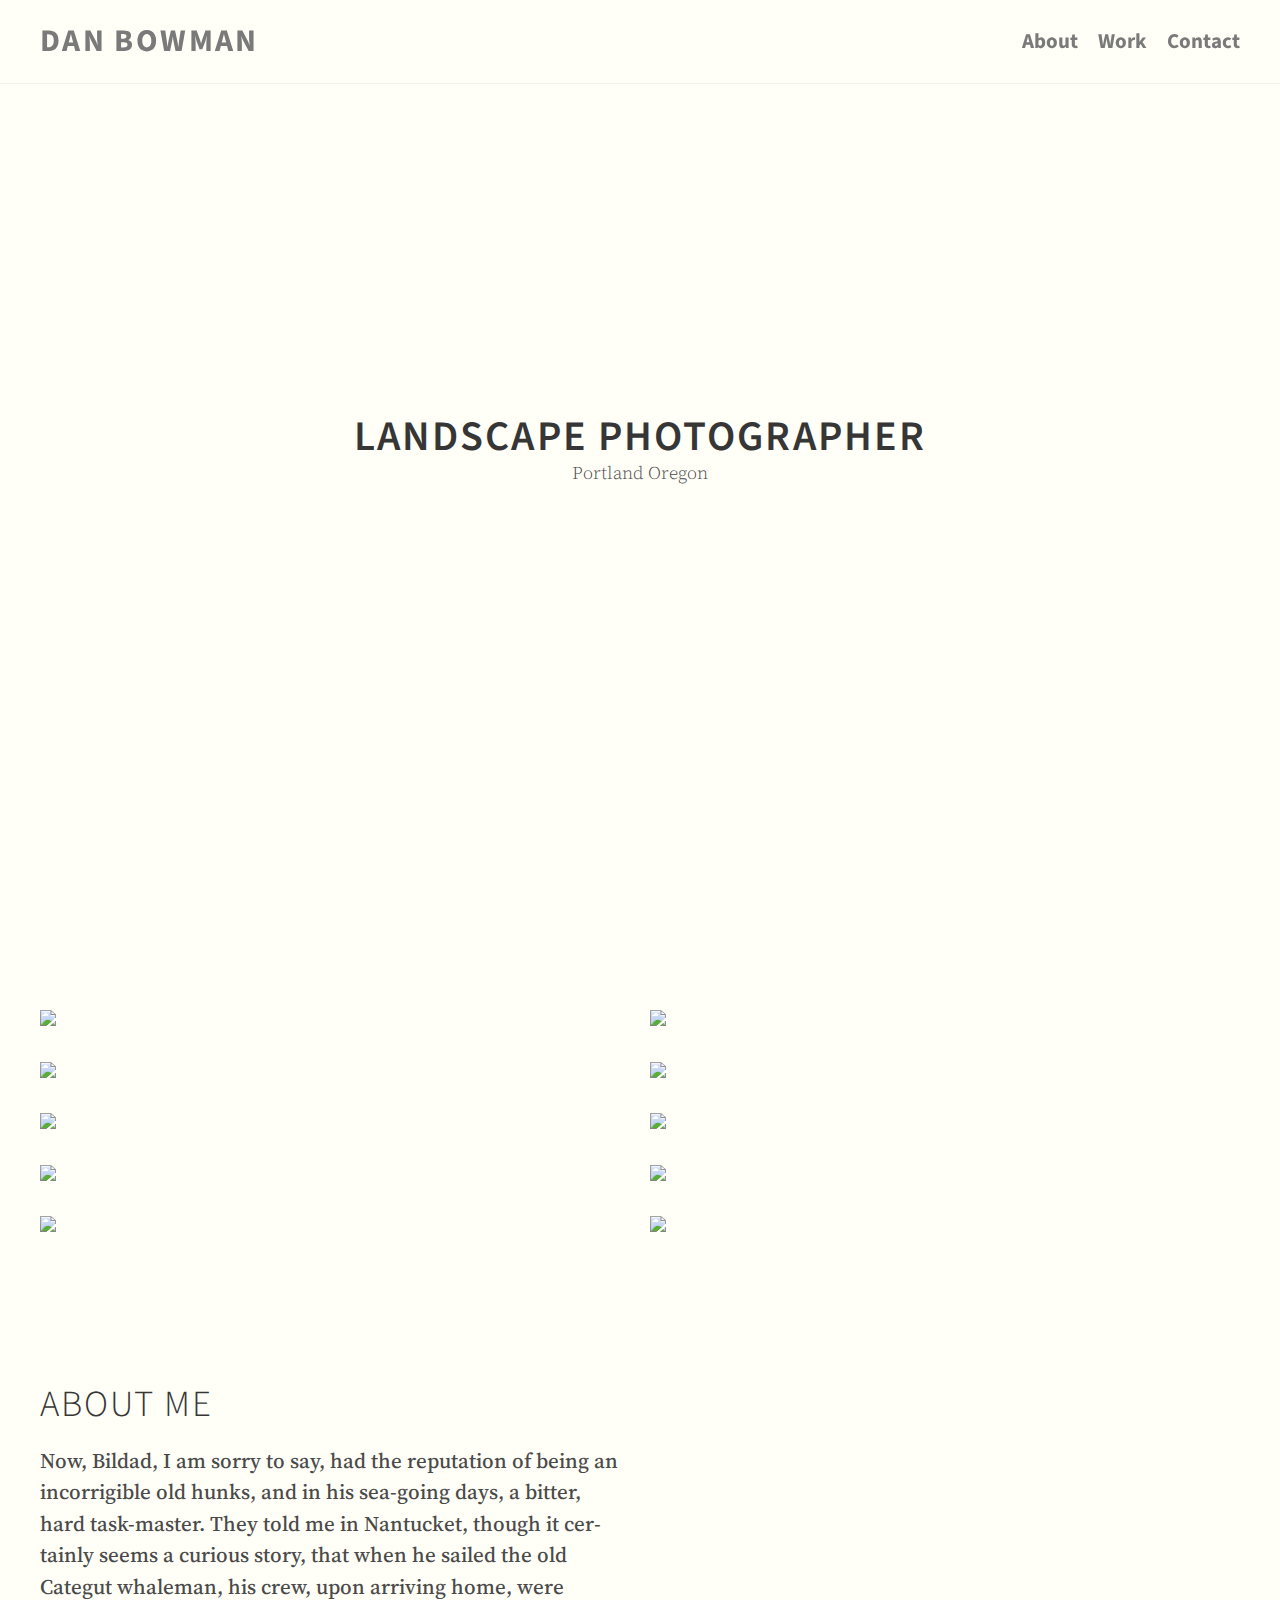
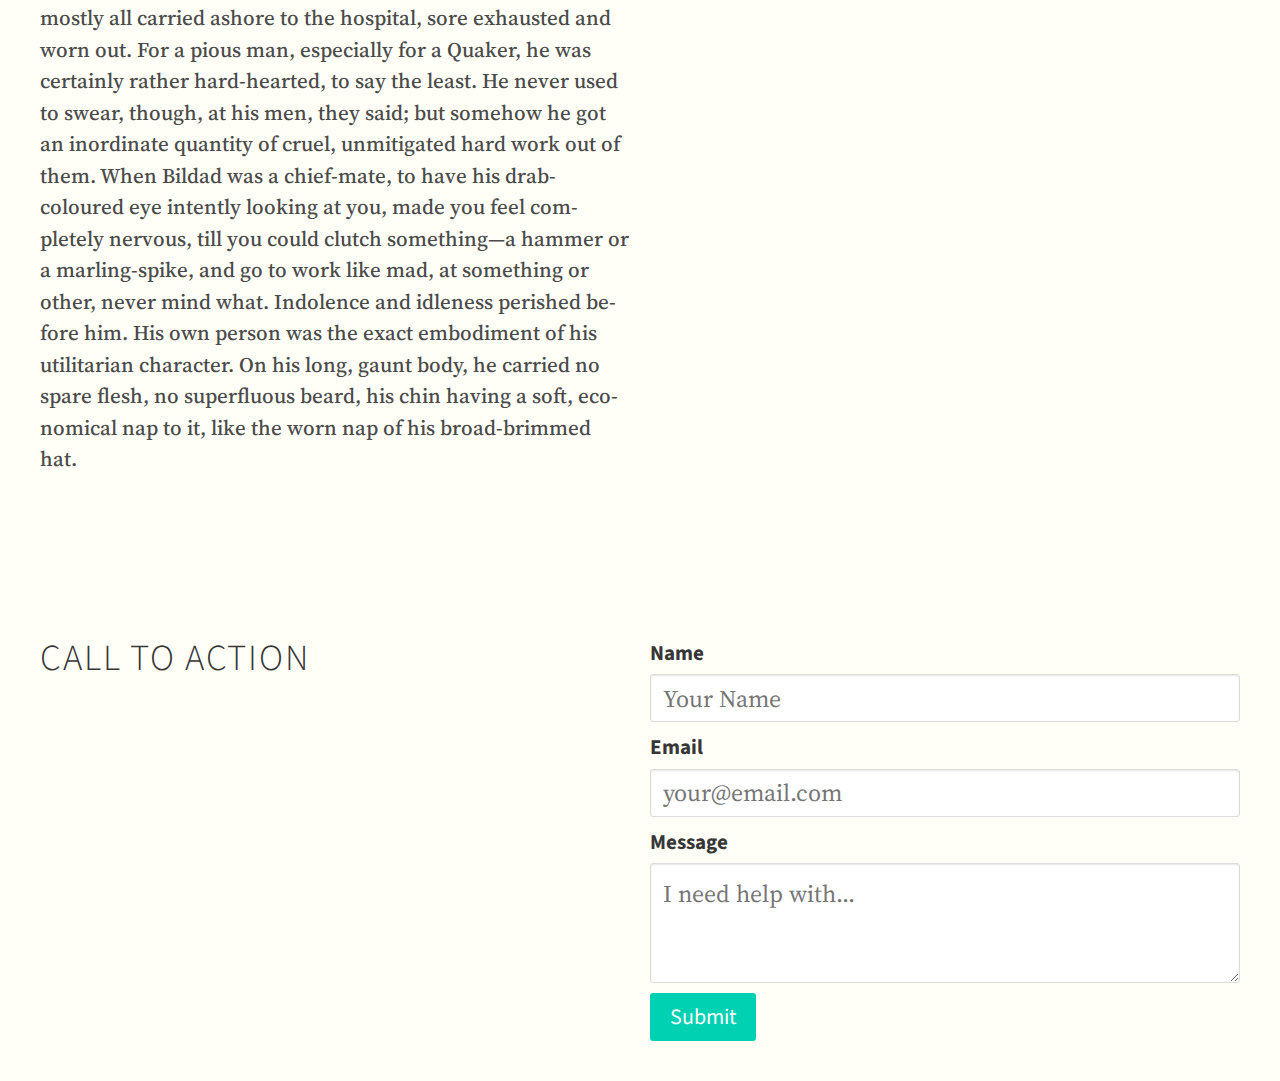
==== index.html @ bd11d49b "Updates" ====
<!DOCTYPE html>
<html lang="en">

  <head>
  <meta charset="utf-8">
  <meta http-equiv="X-UA-Compatible" content="IE=edge">
  <meta name="viewport" content="width=device-width, initial-scale=1">

  <!-- SEO -->
  <!-- Begin Jekyll SEO tag v2.0.0 -->
<title>Dan Bowman</title>
<meta property="og:title" content="Dan Bowman" />
<link rel="canonical" href="http://localhost:3000/" />
<meta property="og:url" content="http://localhost:3000/" />
<meta property="og:site_name" content="Dan Bowman" />
<script type="application/ld+json">
  {
    "@context": "http://schema.org",
    "@type": "WebSite",
    "name": "Dan Bowman",
    "headline": "Dan Bowman",
    "url": "http://localhost:3000/"
  }
</script>
<!-- End Jekyll SEO tag -->

  <!-- CSS -->
  <!-- inject:css -->
  <link rel="stylesheet" href="/assets/stylesheets/style.css">
  <!-- endinject -->

  <!-- Icons -->
  <link rel="apple-touch-icon-precomposed" sizes="144x144" href="/assets/images/touch/apple-touch-icon-144-precomposed.png">
  <link rel="shortcut icon" href="/assets/favicon.ico">

  <link href="https://fonts.googleapis.com/css?family=Source+Sans+Pro:200,200i,300,300i,400,400i,600,600i,700,700i,900,900i|Source+Serif+Pro:400,600,700|Source+Code+Pro:200,300,400,500,600,700,900" rel="stylesheet"> 

  <!-- RSS -->
  <link type="application/atom+xml" rel="alternate" href="http://localhost:3000/feed.xml" title="Dan Bowman" />
</head>


  <body>

    <section class="hero is-fullheight">
  <!-- Hero header: will stick at the top -->
  <div class="hero-head">
    <header class="nav" role="header">
     <h2 class="visuallyhidden">Header</h2>
      <nav class="container">
      <h2 class="visuallyhidden">Navigation</h2>
        <div class="nav-left">
            <a class="nav-item is-brand logo bold sans-serif uppercase nav-item" href="http://localhost:3000">
                        Dan Bowman
                         </a>
        </div>
                <div class="nav-center">
                    <a class="nav-item" href="">
                        <span class="icon">
                            <i class="fa fa-instagram"></i>
                          </span>
                    </a>
                    <a class="nav-item" href="https://twitter.com/">
                        <span class="icon">
                        <i class="fa fa-twitter"></i>
                      </span>
                    </a>
                    <a class="nav-item" href="">
                        <span class="icon">
                            <i class="fa fa-pinterest"></i>
                          </span>
                    </a>
                </div>
                <span id="nav-toggle" class="nav-toggle">
                        <span></span>
                <span></span>
                <span></span>
                </span>
                <div id="nav-menu" class="nav-right nav-menu">
                    <a class="sans-serif bold nav-item" href="http://localhost:3000/#about">About</a>
                    <a class="sans-serif bold nav-item " href="http://localhost:3000/#work">Work</a>
                    <a class="sans-serif bold nav-item" href="http://localhost:3000/#contact">Contact</a>
                </div>
      </nav>
    </header>
  </div>

  <!-- Hero content: will be in the middle -->
  <div class="hero-body">
    <div class="container has-text-centered">
      <h1 class="title">
        Landscape Photographer
      </h1>
      <h2 class="subtitle">
        Portland Oregon
      </h2>
    </div>
  </div>
</section>
    <section id="work" class="section" role="section">
    <div class="container">
        <ul class="columns is-multiline">
            
            <li class="column is-half">
            <div class="rounded-corners">
                <a href="/work/photo-1/"><img src="https://source.unsplash.com/6wlaFgeG7G4"></a>
            </div>
            </li>
            
            <li class="column is-half">
            <div class="rounded-corners">
                <a href="/work/photo-10/"><img src="https://source.unsplash.com/wwV3ZMLaAmg"></a>
            </div>
            </li>
            
            <li class="column is-half">
            <div class="rounded-corners">
                <a href="/work/photo-11/"><img src="https://source.unsplash.com/aqW-xq6ft90"></a>
            </div>
            </li>
            
            <li class="column is-half">
            <div class="rounded-corners">
                <a href="/work/photo-12/"><img src="https://source.unsplash.com/RZAQA9OxyHQ"></a>
            </div>
            </li>
            
            <li class="column is-half">
            <div class="rounded-corners">
                <a href="/work/photo-2/"><img src="https://source.unsplash.com/E-Z9mC0PaGw"></a>
            </div>
            </li>
            
            <li class="column is-half">
            <div class="rounded-corners">
                <a href="/work/photo-4/"><img src="https://source.unsplash.com/iz8MNOJWW1c"></a>
            </div>
            </li>
            
            <li class="column is-half">
            <div class="rounded-corners">
                <a href="/work/photo-5/"><img src="https://source.unsplash.com/WkYtVZCMzgA"></a>
            </div>
            </li>
            
            <li class="column is-half">
            <div class="rounded-corners">
                <a href="/work/photo-6/"><img src="https://source.unsplash.com/zCevd81eJDU"></a>
            </div>
            </li>
            
            <li class="column is-half">
            <div class="rounded-corners">
                <a href="/work/photo-8/"><img src="https://source.unsplash.com/aWYUiUWZ9fM"></a>
            </div>
            </li>
            
            <li class="column is-half">
            <div class="rounded-corners">
                <a href="/work/photo-9/"><img src="https://source.unsplash.com/5IHz5WhosQE"></a>
            </div>
            </li>
            
        </ul>
    </div>
</section>



<!-- <a href=""><img src="http://localhost:3000"></a> -->
<section id="about" class="section" role="section">
    <div class="container">
        <div class="columns is-multiline">
            <div class="column is-6 content">
                <h2 class="title">About Me</h2>
                <p>Now, Bildad, I am sorry to say, had the reputation of being an incorrigible old hunks, and in his sea-going days, a bitter, hard task-master. They told me in Nantucket, though it certainly seems a curious story, that when he sailed the old Categut whaleman, his crew, upon arriving home, were mostly all carried ashore to the hospital, sore exhausted and worn out. For a pious man, especially for a Quaker, he was certainly rather hard-hearted, to say the least. He never used to swear, though, at his men, they said; but somehow he got an inordinate quantity of cruel, unmitigated hard work out of them. When Bildad was a chief-mate, to have his drab-coloured eye intently looking at you, made you feel completely nervous, till you could clutch something—a hammer or a marling-spike, and go to work like mad, at something or other, never mind what. Indolence and idleness perished before him. His own person was the exact embodiment of his utilitarian character. On his long, gaunt body, he carried no spare flesh, no superfluous beard, his chin having a soft, economical nap to it, like the worn nap of his broad-brimmed hat.</p>

            </div>
            <div class="column is-3 is-offset-1">
                <figure class="image">
                    <img src="http://localhost:3000/assets/images/kim-1.jpeg" alt="" />
                </figure>
            </div>
        </div>
    </div>
</section>
    <section id="contact" class="section">
    <div class="container">
        <div class="columns">
            <div class="column is-5 content">
                <h2 class="title">Call to Action</h2>
                <p></p>
            </div>
            <div class="column is-offset-1">
                <label class="label sans-serif">Name</label>
                <p class="control">
                    <input class="input is-large" type="text" placeholder="Your Name">
                </p>
                <label class="label sans-serif">Email</label>
                <p class="control has-icon has-icon-right">
                    <input class="input is-large" type="text" placeholder="your@email.com">
                </p>
                <label class="label sans-serif">Message</label>
                <p class="control">
                    <textarea class="textarea is-large" placeholder="I need help with..."></textarea>
                </p>
                <p class="control">
                    <button class="button is-primary is-large sans-serif">Submit</button>
                </p>
            </div>
        </div>
</section>

    
<script src="https://ajax.googleapis.com/ajax/libs/jquery/3.1.0/jquery.min.js"></script>
  <!-- JS -->
  <!-- inject:js -->
  <script src="/assets/javascript/index.js"></script>
  <!-- endinject -->

  </body>

</html>
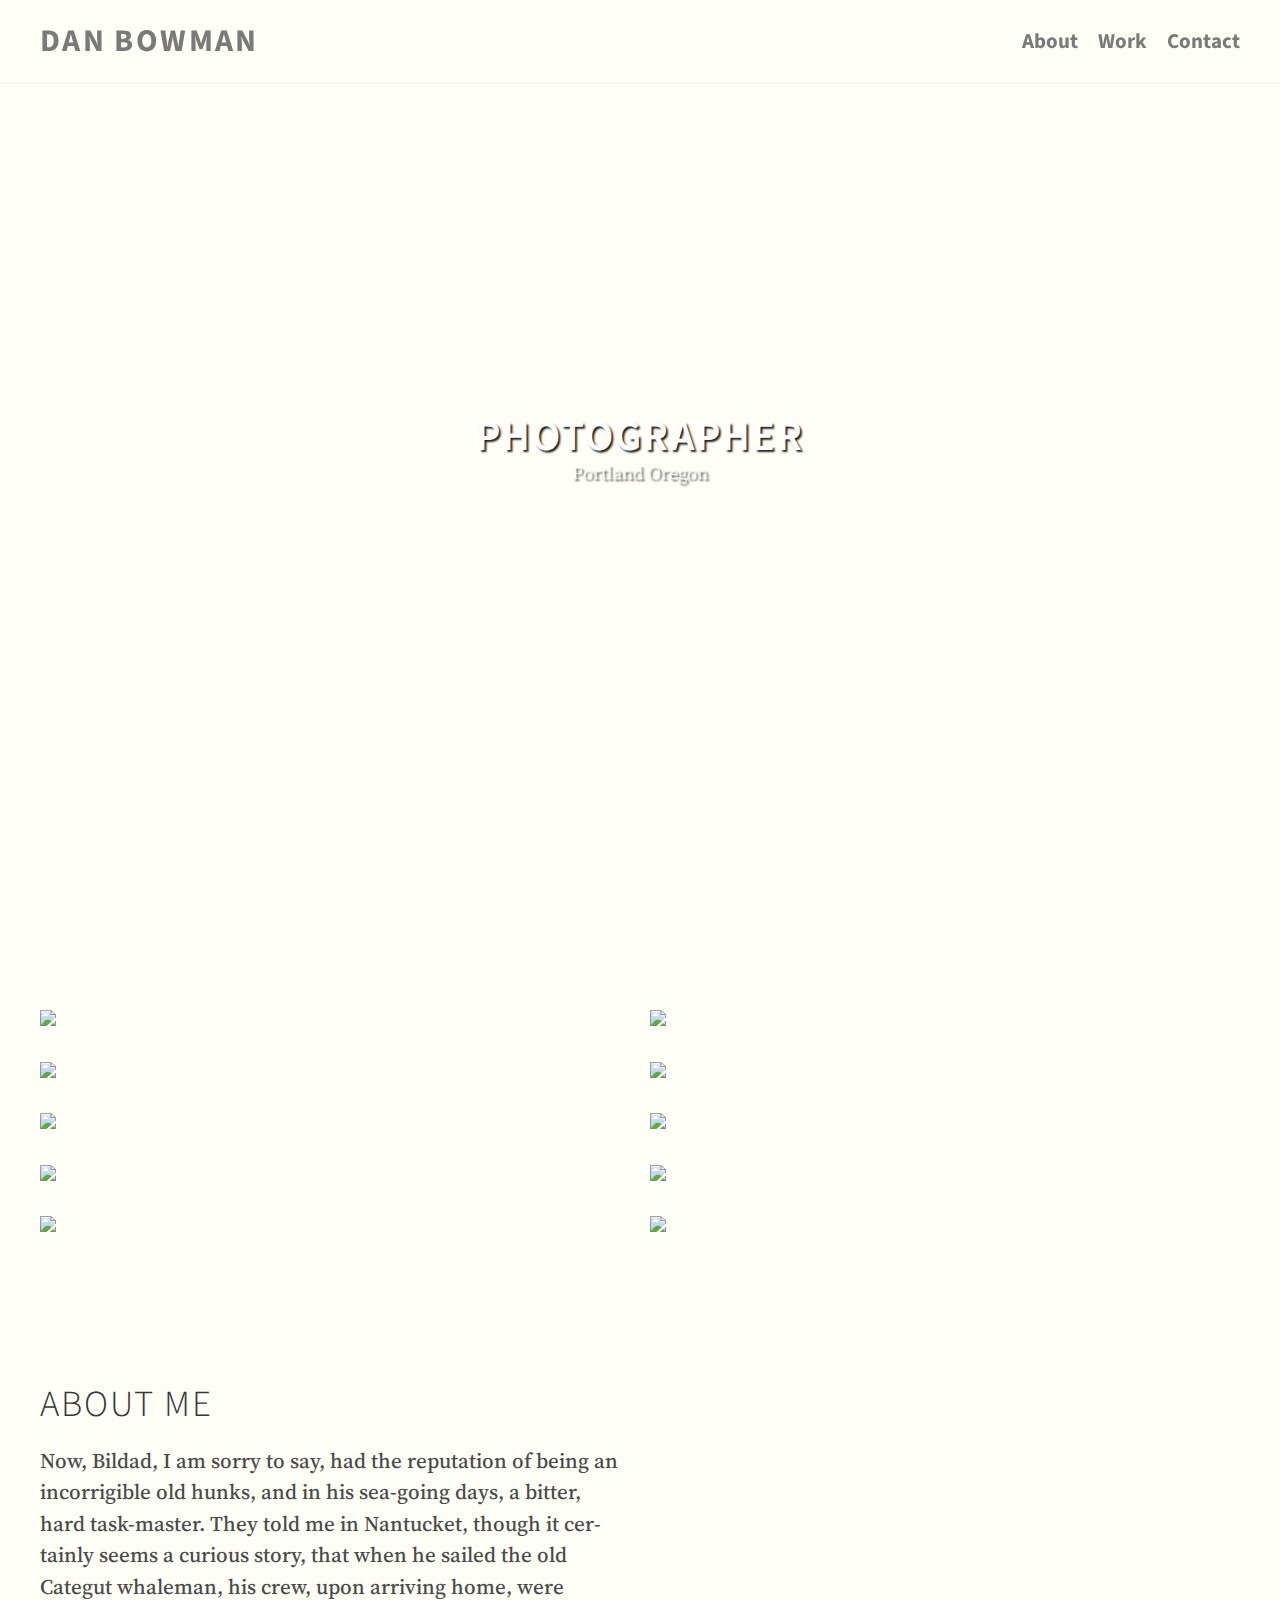
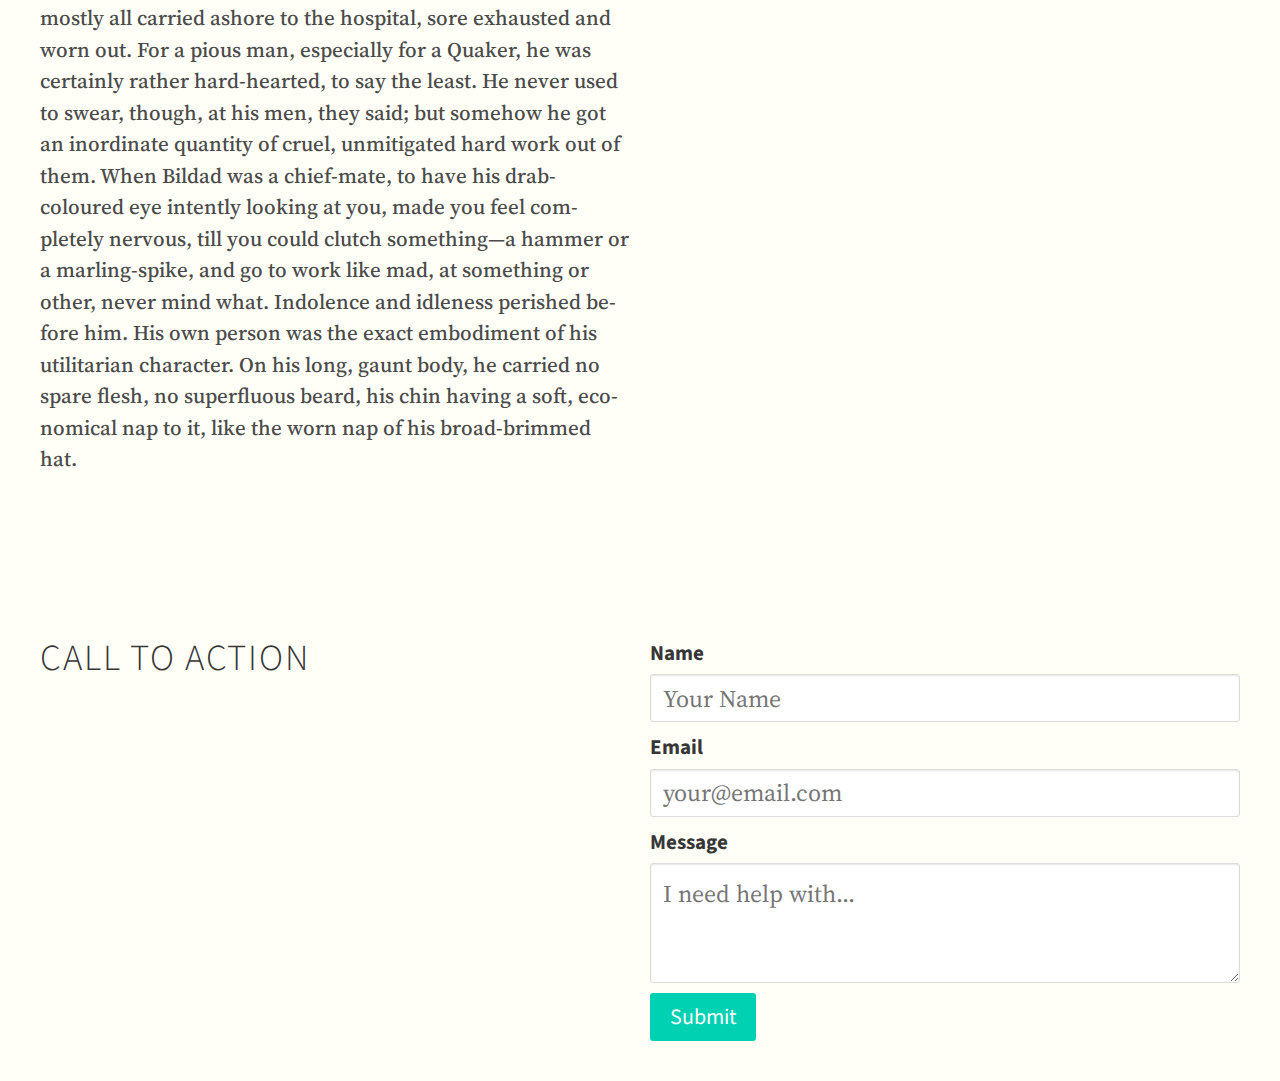
==== commit 6ddc8621: "all" ====
--- a/index.html
+++ b/index.html
@@ -10,8 +10,8 @@
   <!-- Begin Jekyll SEO tag v2.0.0 -->
 <title>Dan Bowman</title>
 <meta property="og:title" content="Dan Bowman" />
-<link rel="canonical" href="http://localhost:3000/" />
-<meta property="og:url" content="http://localhost:3000/" />
+<link rel="canonical" href="https://danbowmanphotography.github.io/" />
+<meta property="og:url" content="https://danbowmanphotography.github.io/" />
 <meta property="og:site_name" content="Dan Bowman" />
 <script type="application/ld+json">
   {
@@ -19,7 +19,7 @@
     "@type": "WebSite",
     "name": "Dan Bowman",
     "headline": "Dan Bowman",
-    "url": "http://localhost:3000/"
+    "url": "https://danbowmanphotography.github.io/"
   }
 </script>
 <!-- End Jekyll SEO tag -->
@@ -36,7 +36,7 @@
   <link href="https://fonts.googleapis.com/css?family=Source+Sans+Pro:200,200i,300,300i,400,400i,600,600i,700,700i,900,900i|Source+Serif+Pro:400,600,700|Source+Code+Pro:200,300,400,500,600,700,900" rel="stylesheet"> 
 
   <!-- RSS -->
-  <link type="application/atom+xml" rel="alternate" href="http://localhost:3000/feed.xml" title="Dan Bowman" />
+  <link type="application/atom+xml" rel="alternate" href="https://danbowmanphotography.github.io/feed.xml" title="Dan Bowman" />
 </head>
 
 
@@ -50,7 +50,7 @@
       <nav class="container">
       <h2 class="visuallyhidden">Navigation</h2>
         <div class="nav-left">
-            <a class="nav-item is-brand logo bold sans-serif uppercase nav-item" href="http://localhost:3000">
+            <a class="nav-item is-brand logo bold sans-serif uppercase nav-item" href="https://danbowmanphotography.github.io">
                         Dan Bowman
                          </a>
         </div>
@@ -77,9 +77,9 @@
                 <span></span>
                 </span>
                 <div id="nav-menu" class="nav-right nav-menu">
-                    <a class="sans-serif bold nav-item" href="http://localhost:3000/#about">About</a>
-                    <a class="sans-serif bold nav-item " href="http://localhost:3000/#work">Work</a>
-                    <a class="sans-serif bold nav-item" href="http://localhost:3000/#contact">Contact</a>
+                    <a class="sans-serif bold nav-item" href="https://danbowmanphotography.github.io/#about">About</a>
+                    <a class="sans-serif bold nav-item " href="https://danbowmanphotography.github.io/#work">Work</a>
+                    <a class="sans-serif bold nav-item" href="https://danbowmanphotography.github.io/#contact">Contact</a>
                 </div>
       </nav>
     </header>
@@ -88,10 +88,10 @@
   <!-- Hero content: will be in the middle -->
   <div class="hero-body">
     <div class="container has-text-centered">
-      <h1 class="title">
-        Landscape Photographer
+      <h1 class="white title">
+        Photographer
       </h1>
-      <h2 class="subtitle">
+      <h2 class="white subtitle">
         Portland Oregon
       </h2>
     </div>
@@ -167,7 +167,7 @@
 
 
 
-<!-- <a href=""><img src="http://localhost:3000"></a> -->
+<!-- <a href=""><img src="https://danbowmanphotography.github.io"></a> -->
 <section id="about" class="section" role="section">
     <div class="container">
         <div class="columns is-multiline">
@@ -178,7 +178,7 @@
             </div>
             <div class="column is-3 is-offset-1">
                 <figure class="image">
-                    <img src="http://localhost:3000/assets/images/kim-1.jpeg" alt="" />
+                    <img src="https://danbowmanphotography.github.io/assets/images/kim-1.jpeg" alt="" />
                 </figure>
             </div>
         </div>
